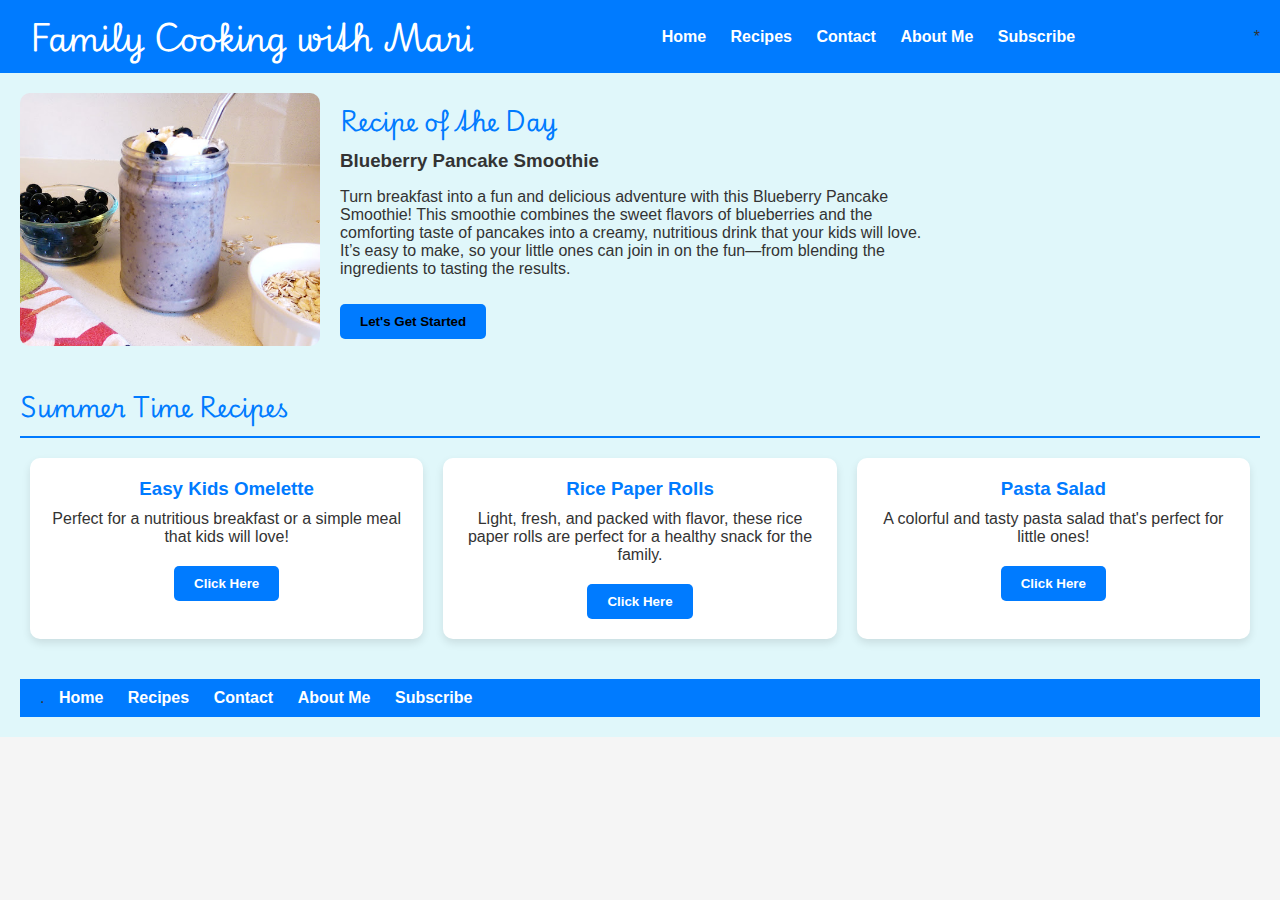
==== index.html @ 346c9d9d "Add files via upload" ====
<!DOCTYPE html>
<html lang="en">
<head>
      <meta charset="UTF-8">
    <meta name="viewport" content="width=device-width, initial-scale=1.0">
    <title>About Me - Family Cooking with Mari</title>
    <link rel="preconnect" href="https://fonts.googleapis.com">
    <link rel="preconnect" href="https://fonts.gstatic.com" crossorigin>
    <link href="https://fonts.googleapis.com/css2?family=Playwrite+AT:ital,wght@0,100..400;1,100..400&display=swap" rel="stylesheet">
    <link rel="stylesheet" href="styles.css">
</head>
<body>

    
     <div class="header">
        <a href="index.html" class="title-link">
            <h1>Family Cooking with Mari</h1>
        </a>
        <nav> 
            <a href="index.html">Home</a>
            <a href="recipes.html">Recipes</a>
            <a href="contact.html">Contact</a>
            <a href="aboutme.html">About Me</a>
            <a href="subscribe.html">Subscribe</a>
        </nav>*
    </div>

   
    <div class="main-content">
       
        <div class="recipe-of-the-day">
            <img src="bps.jpg" alt="Blueberry Pancake Smoothie">
            <div class="text">
                <h2>Recipe of the Day</h2>
                <h3>Blueberry Pancake Smoothie</h3>
                <p>Turn breakfast into a fun and delicious adventure with this Blueberry Pancake Smoothie! This smoothie combines the sweet flavors of blueberries and the comforting taste of pancakes into a creamy, nutritious drink that your kids will love. It’s easy to make, so your little ones can join in on the fun—from blending the ingredients to tasting the results.</p>
                <button>Let's Get Started</button>
            </div>
        </div>

        
        <div>
            <h2 class="section-title">Summer Time Recipes</h2>
            <div class="recipes">
                <div class="recipe-box">
                    <h3>Easy Kids Omelette</h3>
                    <p> Perfect for a nutritious breakfast or a simple meal that kids will love!</p>
                    <button>Click Here</button>
                </div>
                <div class="recipe-box">
                    <h3>Rice Paper Rolls</h3>
                    <p>Light, fresh, and packed with flavor, these rice paper rolls are perfect for a healthy snack for the family.</p>
                    <button>Click Here</button>
                </div>
                <div class="recipe-box">
                    <h3>Pasta Salad</h3>
                    <p>A colorful and tasty pasta salad that's perfect for little ones! </p>
                    <button>Click Here</button>
                </div>
            </div>
        </div>


    
    <div class="footer">
        <nav>.
            <a href="index.html">Home</a>
            <a href="recipes.html">Recipes</a>
            <a href="contact.html">Contact</a>
            <a href="aboutme.html">About Me</a>
            <a href="subscribe.html">Subscribe</a>
        </nav>
    </div>

</body>
</html>
---- styles.css ----
body {
    font-family: 'Roboto', sans-serif;
    margin: 0;
    padding: 0;
    background-color: #f5f5f5; 
    color: #333333; 
}

.header, .footer {
    background-color: #007bff; 
    padding: 10px 20px;
    display: flex;
    justify-content: space-between;
    align-items: center;
}

.header h1, .footer h1 {
    font-family: 'Playwrite AT', sans-serif; 
    color: #ffffff; /* White text color */
    margin: 0;
}

.header a, .footer a {
    text-decoration: none;
    color: #ffffff; 
    margin: 0 10px;
    font-weight: bold;
}

.header a:hover, .footer a:hover {
    color: #e0f7fa; 
}

.main-content {
    padding: 20px;
    background-color: #e0f7fa; 
}

.recipe-of-the-day {
    display: flex;
    align-items: center;
    margin-bottom: 40px;
}

.recipe-of-the-day img {
    max-width: 300px;
    margin-right: 20px;
    border-radius: 10px;
}

.recipe-of-the-day .text {
    max-width: 600px;
}

.recipe-of-the-day h2 {
    font-family: 'Playwrite AT', sans-serif; 
    color: #007bff; 
    margin: 0 0 10px 0;
}

.recipe-of-the-day h3 {
    color: #333333; 
    margin: 0 0 10px 0;
}

.recipe-of-the-day button {
    background-color: #007bff; 
    border: none;
    padding: 10px 20px;
    cursor: pointer;
    border-radius: 5px;
    font-weight: bold;
    margin-top: 10px;
}

.recipe-of-the-day button:hover {
    background-color: #0056b3; 
}

.section-title {
    margin: 40px 0 20px;
    font-size: 24px;
    color: #007bff; 
    border-bottom: 2px solid #007bff; 
    padding-bottom: 10px;
    font-family: 'Playwrite AT', sans-serif; 
}

.recipes {
    display: flex;
    justify-content: space-between;
    margin-bottom: 40px;
}

.recipe-box {
    background-color: #ffffff; 
    padding: 20px;
    flex: 1;
    margin: 0 10px;
    text-align: center;
    border-radius: 10px;
    box-shadow: 0 4px 8px rgba(0,0,0,0.1);
}

.recipe-box h3 {
    color: #007bff; 
    margin: 0 0 10px 0;
}

.recipe-box p {
    color: #333333; 
    margin: 0 0 20px 0;
}

.recipe-box button {
    background-color: #007bff; 
    color: #ffffff; 
    border: none;
    padding: 10px 20px;
    cursor: pointer;
    border-radius: 5px;
    font-weight: bold;
}

.recipe-box button:hover {
    background-color: #0056b3; 
}

.about-me {
    display: flex;
    flex-direction: column;
    align-items: center;
    margin-bottom: 40px;
}

.about-me .section-box {
    background-color: #e0f7fa; 
    padding: 20px;
    margin: 20px 0;
    border-radius: 10px;
    box-shadow: 0 4px 8px rgba(0, 0, 0, 0.1);
    max-width: 800px;
    text-align: center;
}

.about-me .section-box h2 {
    color: #007
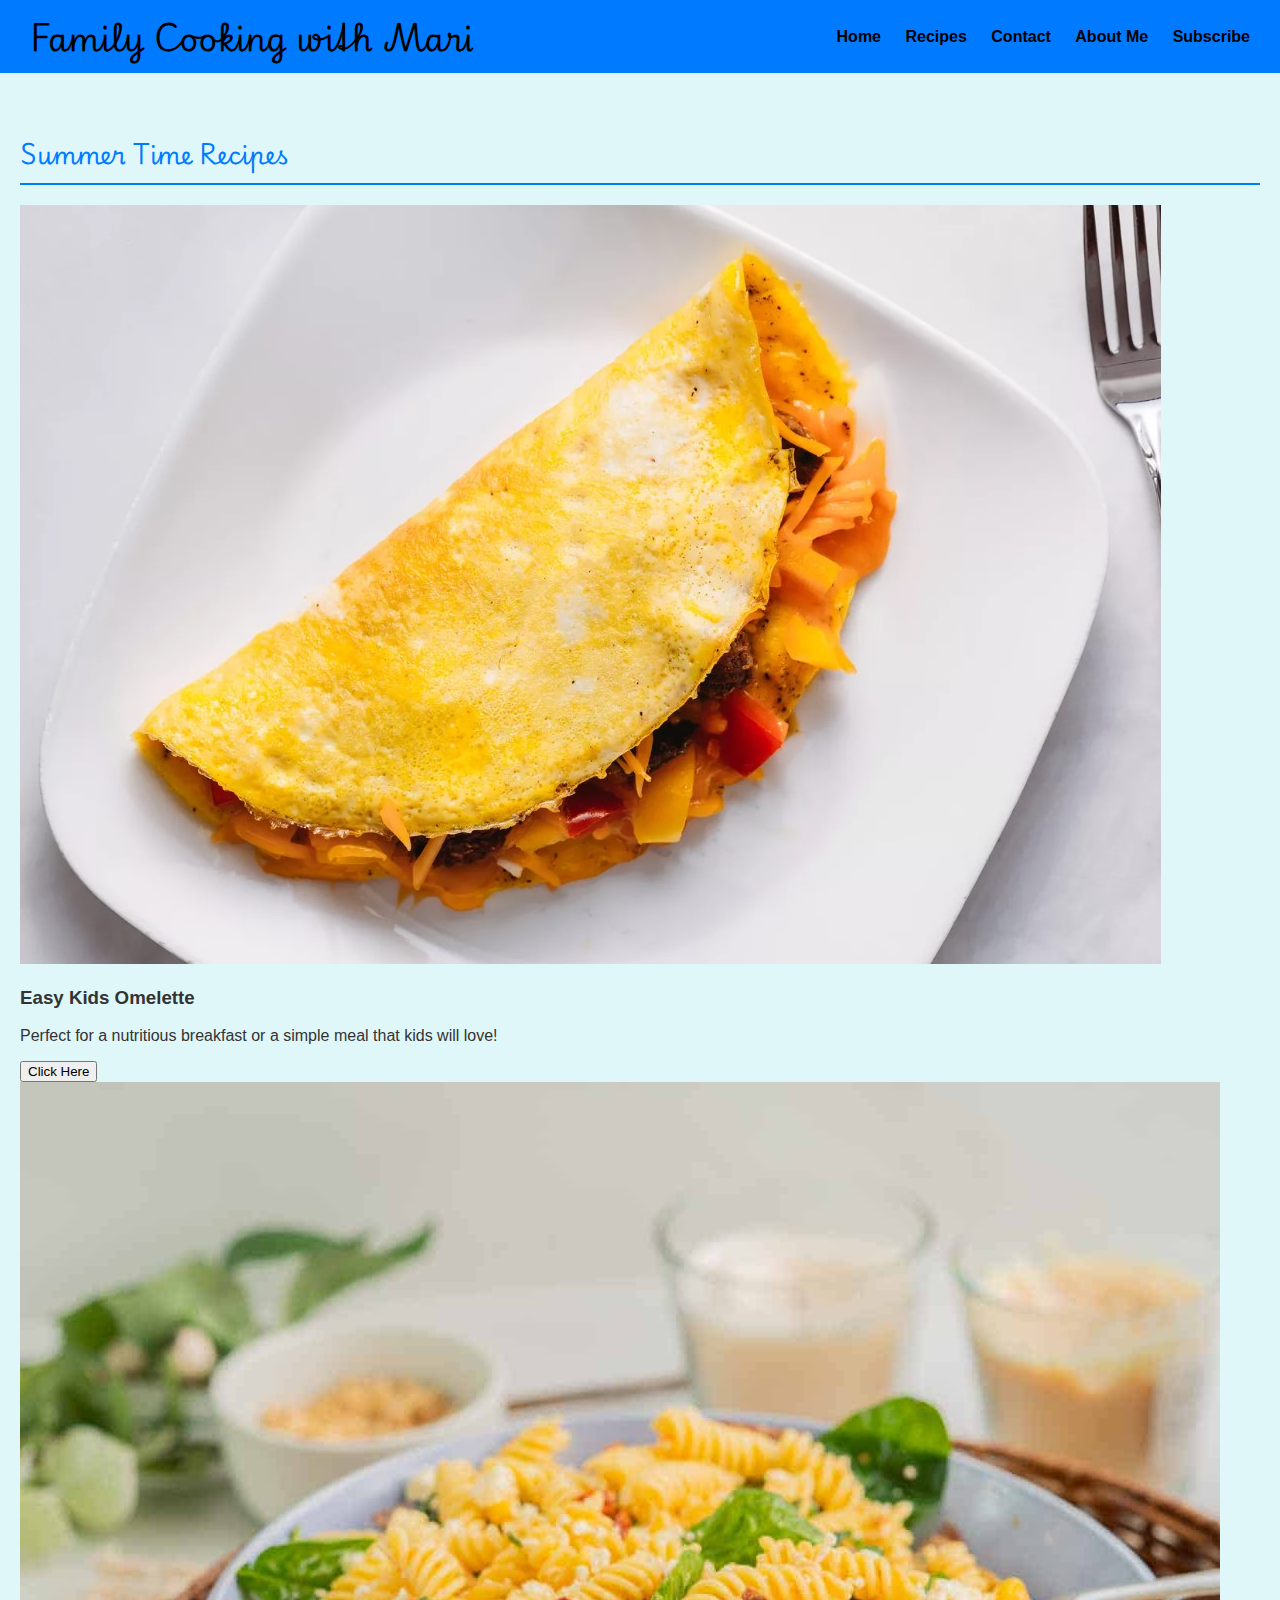
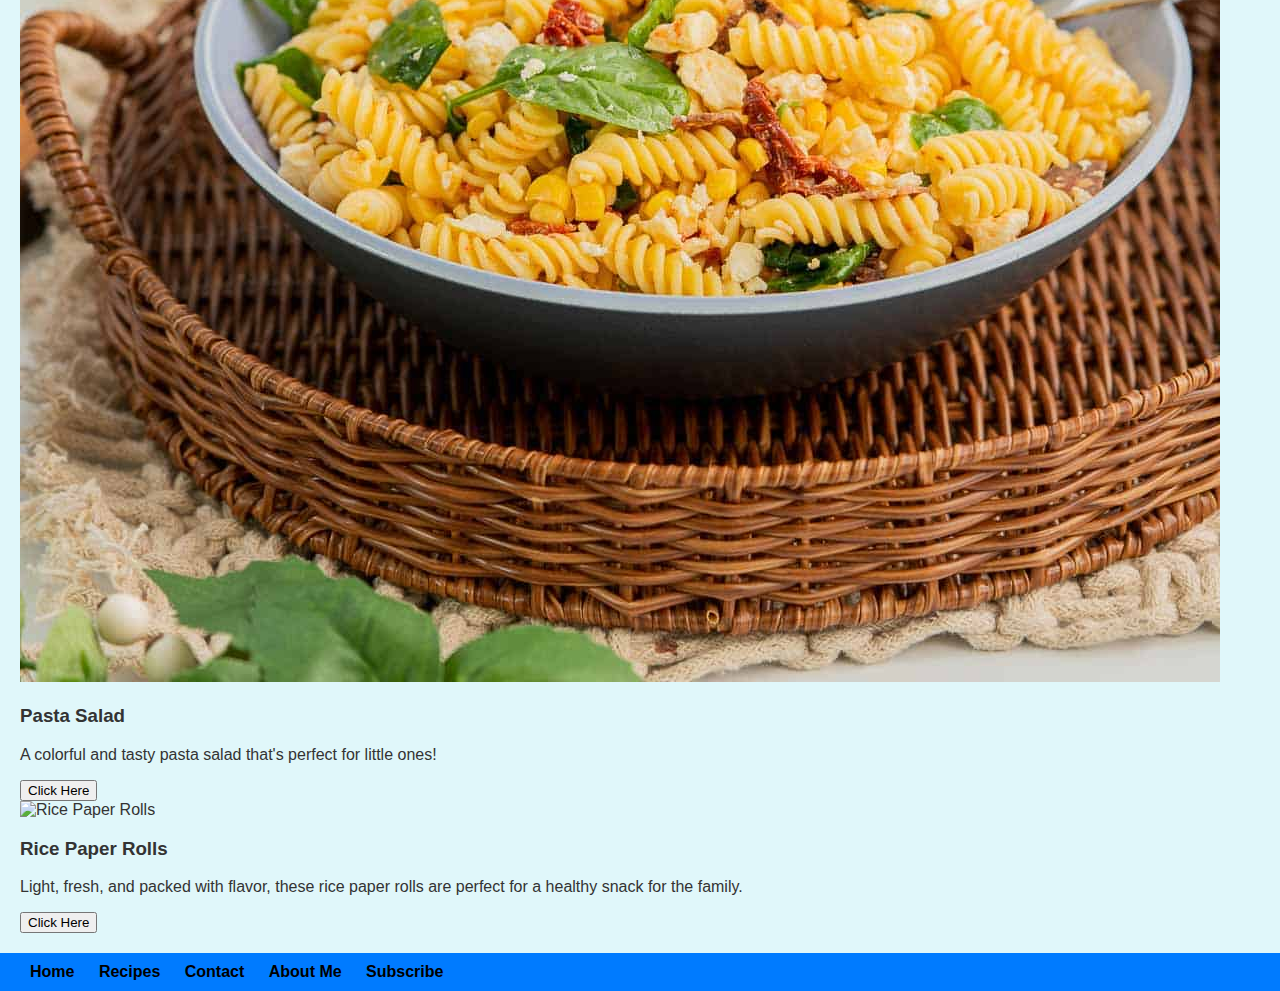
==== commit a2376f5b: "Update index.html" ====
--- a/index.html
+++ b/index.html
@@ -1,18 +1,16 @@
 <!DOCTYPE html>
 <html lang="en">
 <head>
-      <meta charset="UTF-8">
+    <meta charset="UTF-8">
     <meta name="viewport" content="width=device-width, initial-scale=1.0">
-    <title>About Me - Family Cooking with Mari</title>
+    <title>Family Cooking with Mari</title>
     <link rel="preconnect" href="https://fonts.googleapis.com">
     <link rel="preconnect" href="https://fonts.gstatic.com" crossorigin>
     <link href="https://fonts.googleapis.com/css2?family=Playwrite+AT:ital,wght@0,100..400;1,100..400&display=swap" rel="stylesheet">
     <link rel="stylesheet" href="styles.css">
 </head>
 <body>
-
-    
-     <div class="header">
+    <div class="header">
         <a href="index.html" class="title-link">
             <h1>Family Cooking with Mari</h1>
         </a>
@@ -22,48 +20,35 @@
             <a href="contact.html">Contact</a>
             <a href="aboutme.html">About Me</a>
             <a href="subscribe.html">Subscribe</a>
-        </nav>*
+        </nav>
     </div>
 
-   
     <div class="main-content">
-       
-        <div class="recipe-of-the-day">
-            <img src="bps.jpg" alt="Blueberry Pancake Smoothie">
-            <div class="text">
-                <h2>Recipe of the Day</h2>
-                <h3>Blueberry Pancake Smoothie</h3>
-                <p>Turn breakfast into a fun and delicious adventure with this Blueberry Pancake Smoothie! This smoothie combines the sweet flavors of blueberries and the comforting taste of pancakes into a creamy, nutritious drink that your kids will love. It’s easy to make, so your little ones can join in on the fun—from blending the ingredients to tasting the results.</p>
-                <button>Let's Get Started</button>
+        <h2 class="section-title">Summer Time Recipes</h2>
+        <div class="recipes">
+            <div class="recipe-box">
+                <img src="omeletteM.jpg" alt="Easy Kids Omelette">
+                <h3>Easy Kids Omelette</h3>
+                <p>Perfect for a nutritious breakfast or a simple meal that kids will love!</p>
+                <button onclick="location.href='omelette.html'">Click Here</button>
+            </div>
+            <div class="recipe-box">
+                <img src="pastasaladM.jpg" alt="Pasta Salad">
+                <h3>Pasta Salad</h3>
+                <p>A colorful and tasty pasta salad that's perfect for little ones!</p>
+                <button onclick="location.href='pastasalad.html'">Click Here</button>
+            </div>
+            <div class="recipe-box">
+                <img src="ricepaperrollsM.jpg" alt="Rice Paper Rolls">
+                <h3>Rice Paper Rolls</h3>
+                <p>Light, fresh, and packed with flavor, these rice paper rolls are perfect for a healthy snack for the family.</p>
+                <button onclick="location.href='ricepaperrolls.html'">Click Here</button>
             </div>
         </div>
+    </div>
 
-        
-        <div>
-            <h2 class="section-title">Summer Time Recipes</h2>
-            <div class="recipes">
-                <div class="recipe-box">
-                    <h3>Easy Kids Omelette</h3>
-                    <p> Perfect for a nutritious breakfast or a simple meal that kids will love!</p>
-                    <button>Click Here</button>
-                </div>
-                <div class="recipe-box">
-                    <h3>Rice Paper Rolls</h3>
-                    <p>Light, fresh, and packed with flavor, these rice paper rolls are perfect for a healthy snack for the family.</p>
-                    <button>Click Here</button>
-                </div>
-                <div class="recipe-box">
-                    <h3>Pasta Salad</h3>
-                    <p>A colorful and tasty pasta salad that's perfect for little ones! </p>
-                    <button>Click Here</button>
-                </div>
-            </div>
-        </div>
-
-
-    
     <div class="footer">
-        <nav>.
+        <nav>
             <a href="index.html">Home</a>
             <a href="recipes.html">Recipes</a>
             <a href="contact.html">Contact</a>
@@ -71,6 +56,5 @@
             <a href="subscribe.html">Subscribe</a>
         </nav>
     </div>
-
 </body>
 </html>
--- a/styles.css
+++ b/styles.css
@@ -2,12 +2,12 @@
     font-family: 'Roboto', sans-serif;
     margin: 0;
     padding: 0;
-    background-color: #f5f5f5; 
-    color: #333333; 
+    background-color: #f5f5f5;
+    color: #333333;
 }
 
 .header, .footer {
-    background-color: #007bff; 
+    background-color: #007bff;
     padding: 10px 20px;
     display: flex;
     justify-content: space-between;
@@ -15,133 +15,114 @@
 }
 
 .header h1, .footer h1 {
-    font-family: 'Playwrite AT', sans-serif; 
-    color: #ffffff; /* White text color */
+    font-family: 'Playwrite AT', sans-serif;
+    color: #000000;
     margin: 0;
 }
 
 .header a, .footer a {
     text-decoration: none;
-    color: #ffffff; 
+    color: #000000;
     margin: 0 10px;
     font-weight: bold;
 }
 
 .header a:hover, .footer a:hover {
-    color: #e0f7fa; 
+    color: #e0f7fa;
 }
 
 .main-content {
     padding: 20px;
-    background-color: #e0f7fa; 
+    background-color: #e0f7fa;
 }
 
-.recipe-of-the-day {
+.section-title {
+    margin: 40px 0 20px;
+    font-size: 24px;
+    color: #007bff;
+    border-bottom: 2px solid #007bff;
+    padding-bottom: 10px;
+    font-family: 'Playwrite AT', sans-serif;
+}
+
+.recipe-day, .recipe-section {
     display: flex;
     align-items: center;
     margin-bottom: 40px;
 }
 
-.recipe-of-the-day img {
+.recipe-day img, .recipe-section img {
     max-width: 300px;
+    height: auto;
+    border-radius: 10px;
     margin-right: 20px;
-    border-radius: 10px;
 }
 
-.recipe-of-the-day .text {
-    max-width: 600px;
+.recipe-day-content, .recipe-content {
+    flex: 1;
+    background-color: #ffffff;
+    padding: 20px;
+    border-radius: 10px;
+    box-shadow: 0 4px 8px rgba(0, 0, 0, 0.1);
 }
 
-.recipe-of-the-day h2 {
-    font-family: 'Playwrite AT', sans-serif; 
-    color: #007bff; 
+.recipe-content h3, .recipe-day-content h3 {
+    color: #007bff;
     margin: 0 0 10px 0;
 }
 
-.recipe-of-the-day h3 {
-    color: #333333; 
-    margin: 0 0 10px 0;
+.recipe-content p, .recipe-day-content p {
+    color: #333333;
+    margin: 0 0 20px 0;
 }
 
-.recipe-of-the-day button {
-    background-color: #007bff; 
+.recipe-content button, .recipe-day-content button, .recipe-content a button, .recipe-day-content a button {
+    background-color: #007bff;
+    color: #000000;
     border: none;
     padding: 10px 20px;
     cursor: pointer;
     border-radius: 5px;
     font-weight: bold;
-    margin-top: 10px;
+    text-decoration: none;
 }
 
-.recipe-of-the-day button:hover {
-    background-color: #0056b3; 
+.recipe-content button:hover, .recipe-day-content button:hover, .recipe-content a button:hover, .recipe-day-content a button:hover {
+    background-color: #0056b3;
 }
 
-.section-title {
-    margin: 40px 0 20px;
-    font-size: 24px;
-    color: #007bff; 
-    border-bottom: 2px solid #007bff; 
-    padding-bottom: 10px;
-    font-family: 'Playwrite AT', sans-serif; 
+.recipe-images {
+    display: flex;
+    justify-content: space-between;
+    margin-bottom: 20px;
 }
 
-.recipes {
-    display: flex;
-    justify-content: space-between;
-    margin-bottom: 40px;
+.recipe-images img {
+    max-width: 30%;
+    height: auto;
+    border-radius: 10px;
 }
 
-.recipe-box {
-    background-color: #ffffff; 
+
+.recipe-content {
+    flex: 2;
+    background-color: #ffffff;
     padding: 20px;
-    flex: 1;
-    margin: 0 10px;
-    text-align: center;
     border-radius: 10px;
-    box-shadow: 0 4px 8px rgba(0,0,0,0.1);
+    box-shadow: 0 4px 8px rgba(0, 0, 0, 0.1);
 }
 
-.recipe-box h3 {
-    color: #007bff; 
+.recipe-content h3 {
+    color: #007bff;
     margin: 0 0 10px 0;
 }
 
-.recipe-box p {
-    color: #333333; 
-    margin: 0 0 20px 0;
+.recipe-content ul {
+    list-style-type: disc;
+    padding-left: 20px;
 }
 
-.recipe-box button {
-    background-color: #007bff; 
-    color: #ffffff; 
-    border: none;
-    padding: 10px 20px;
-    cursor: pointer;
-    border-radius: 5px;
-    font-weight: bold;
+.recipe-content ol {
+    list-style-type: decimal;
+    padding-left: 20px;
 }
-
-.recipe-box button:hover {
-    background-color: #0056b3; 
-}
-
-.about-me {
-    display: flex;
-    flex-direction: column;
-    align-items: center;
-    margin-bottom: 40px;
-}
-
-.about-me .section-box {
-    background-color: #e0f7fa; 
-    padding: 20px;
-    margin: 20px 0;
-    border-radius: 10px;
-    box-shadow: 0 4px 8px rgba(0, 0, 0, 0.1);
-    max-width: 800px;
-    text-align: center;
-}
-
-.about-me .section-box h2 {
-    color: #007
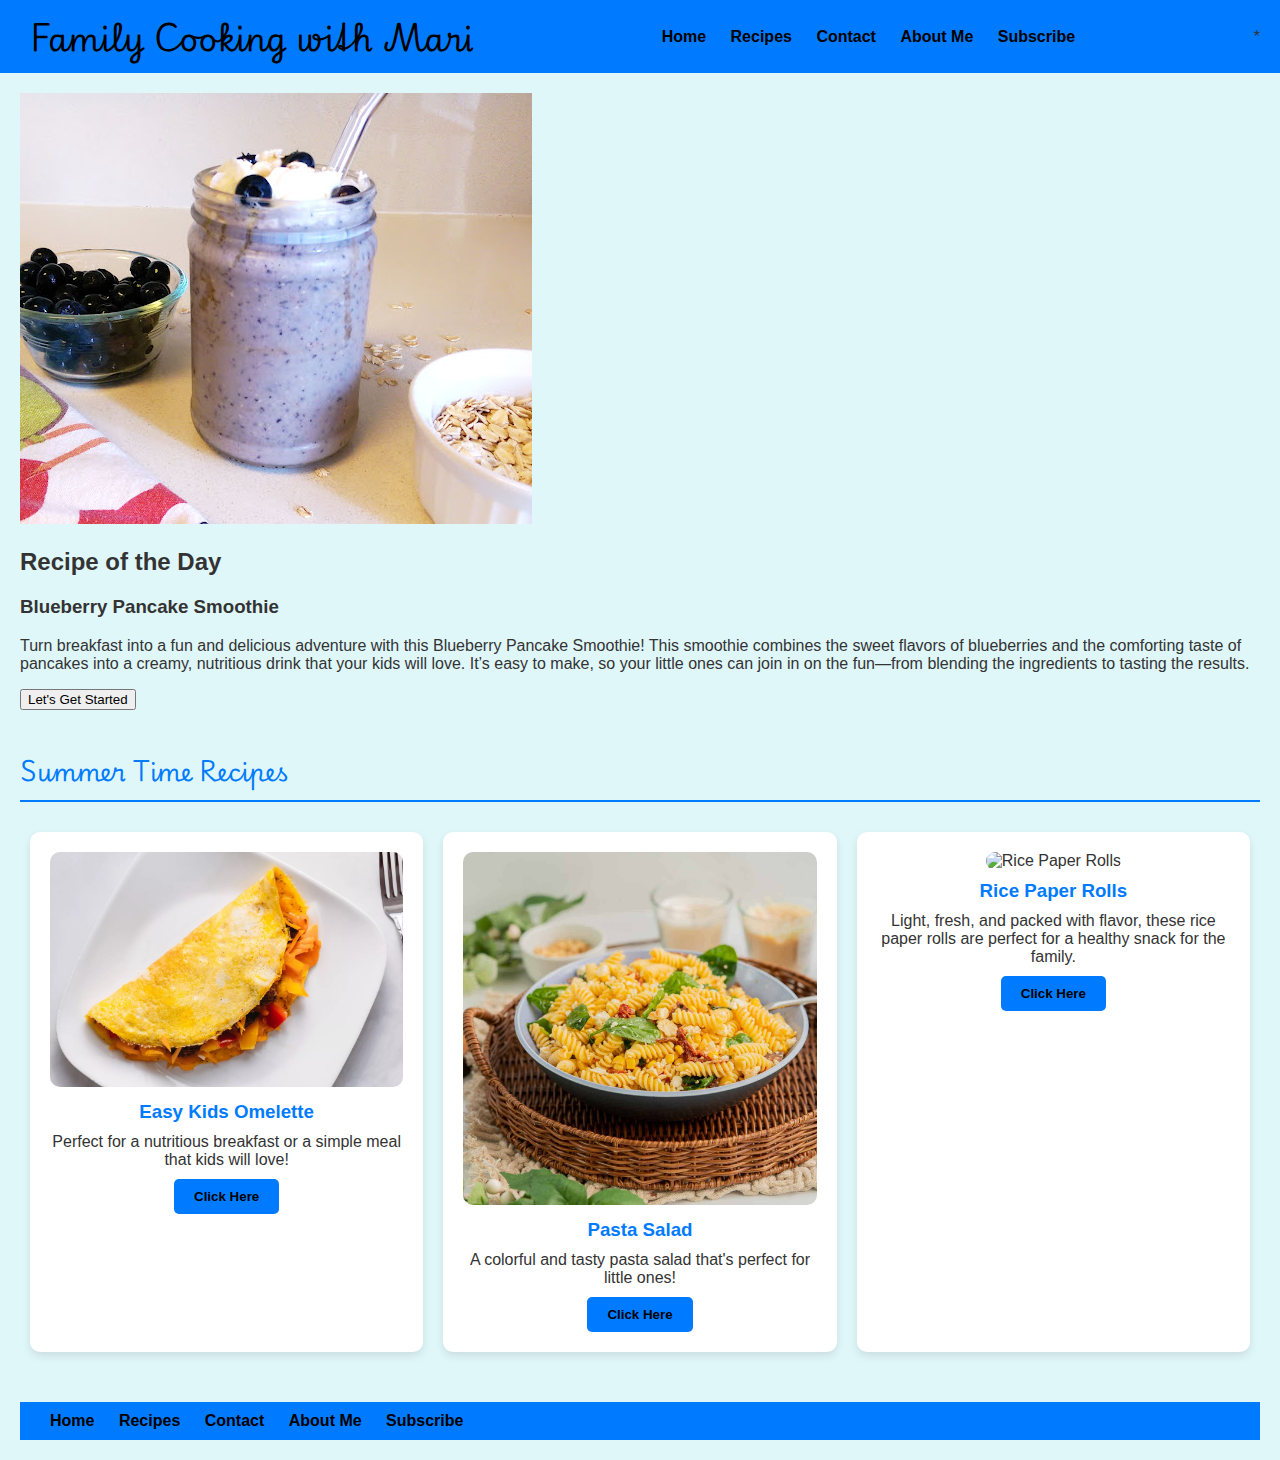
==== commit 6d2b103d: "Add files via upload" ====
--- a/index.html
+++ b/index.html
@@ -1,16 +1,18 @@
 <!DOCTYPE html>
 <html lang="en">
 <head>
-    <meta charset="UTF-8">
+      <meta charset="UTF-8">
     <meta name="viewport" content="width=device-width, initial-scale=1.0">
-    <title>Family Cooking with Mari</title>
+    <title>About Me - Family Cooking with Mari</title>
     <link rel="preconnect" href="https://fonts.googleapis.com">
     <link rel="preconnect" href="https://fonts.gstatic.com" crossorigin>
     <link href="https://fonts.googleapis.com/css2?family=Playwrite+AT:ital,wght@0,100..400;1,100..400&display=swap" rel="stylesheet">
     <link rel="stylesheet" href="styles.css">
 </head>
 <body>
-    <div class="header">
+
+    
+     <div class="header">
         <a href="index.html" class="title-link">
             <h1>Family Cooking with Mari</h1>
         </a>
@@ -20,11 +22,25 @@
             <a href="contact.html">Contact</a>
             <a href="aboutme.html">About Me</a>
             <a href="subscribe.html">Subscribe</a>
-        </nav>
+        </nav>*
     </div>
 
+   
     <div class="main-content">
-        <h2 class="section-title">Summer Time Recipes</h2>
+       
+        <div class="recipe-of-the-day">
+            <img src="bps.jpg" alt="Blueberry Pancake Smoothie">
+            <div class="text">
+                <h2>Recipe of the Day</h2>
+                <h3>Blueberry Pancake Smoothie</h3>
+                <p>Turn breakfast into a fun and delicious adventure with this Blueberry Pancake Smoothie! This smoothie combines the sweet flavors of blueberries and the comforting taste of pancakes into a creamy, nutritious drink that your kids will love. It’s easy to make, so your little ones can join in on the fun—from blending the ingredients to tasting the results.</p>
+                <button>Let's Get Started</button>
+            </div>
+        </div>
+
+        
+        <div>
+            <h2 class="section-title">Summer Time Recipes</h2>
         <div class="recipes">
             <div class="recipe-box">
                 <img src="omeletteM.jpg" alt="Easy Kids Omelette">
@@ -57,4 +73,4 @@
         </nav>
     </div>
 </body>
-</html>
+</html>--- a/styles.css
+++ b/styles.css
@@ -2,12 +2,12 @@
     font-family: 'Roboto', sans-serif;
     margin: 0;
     padding: 0;
-    background-color: #f5f5f5;
-    color: #333333;
+    background-color: #f5f5f5; 
+    color: #333333; 
 }
 
 .header, .footer {
-    background-color: #007bff;
+    background-color: #007bff; 
     padding: 10px 20px;
     display: flex;
     justify-content: space-between;
@@ -15,8 +15,8 @@
 }
 
 .header h1, .footer h1 {
-    font-family: 'Playwrite AT', sans-serif;
-    color: #000000;
+    font-family: 'Playwrite AT', sans-serif; 
+    color: #000000; 
     margin: 0;
 }
 
@@ -28,101 +28,68 @@
 }
 
 .header a:hover, .footer a:hover {
-    color: #e0f7fa;
+    color: #e0f7fa; 
 }
 
 .main-content {
     padding: 20px;
-    background-color: #e0f7fa;
+    background-color: #e0f7fa; 
 }
 
 .section-title {
     margin: 40px 0 20px;
     font-size: 24px;
-    color: #007bff;
-    border-bottom: 2px solid #007bff;
+    color: #007bff; 
+    border-bottom: 2px solid #007bff; 
     padding-bottom: 10px;
-    font-family: 'Playwrite AT', sans-serif;
+    font-family: 'Playwrite AT', sans-serif; 
 }
 
-.recipe-day, .recipe-section {
+.recipes {
     display: flex;
-    align-items: center;
+    justify-content: space-between;
     margin-bottom: 40px;
+    flex-wrap: wrap;
 }
 
-.recipe-day img, .recipe-section img {
-    max-width: 300px;
+.recipe-box {
+    background-color: #ffffff; 
+    padding: 20px;
+    flex: 1;
+    margin: 10px;
+    text-align: center;
+    border-radius: 10px;
+    box-shadow: 0 4px 8px rgba(0,0,0,0.1);
+    max-width: calc(33.33% - 20px); /* Adjusted to ensure three in a row */
+    box-sizing: border-box; /* Ensure padding and border are included in the element's total width and height */
+}
+
+.recipe-box img {
+    max-width: 100%;
     height: auto;
     border-radius: 10px;
-    margin-right: 20px;
 }
 
-.recipe-day-content, .recipe-content {
-    flex: 1;
-    background-color: #ffffff;
-    padding: 20px;
-    border-radius: 10px;
-    box-shadow: 0 4px 8px rgba(0, 0, 0, 0.1);
+.recipe-box h3 {
+    color: #007bff; 
+    margin: 10px 0;
 }
 
-.recipe-content h3, .recipe-day-content h3 {
-    color: #007bff;
+.recipe-box p {
+    color: #333333; 
     margin: 0 0 10px 0;
 }
 
-.recipe-content p, .recipe-day-content p {
-    color: #333333;
-    margin: 0 0 20px 0;
-}
-
-.recipe-content button, .recipe-day-content button, .recipe-content a button, .recipe-day-content a button {
-    background-color: #007bff;
-    color: #000000;
+.recipe-box button {
+    background-color: #007bff; 
+    color: #000000; 
     border: none;
     padding: 10px 20px;
     cursor: pointer;
     border-radius: 5px;
     font-weight: bold;
-    text-decoration: none;
 }
 
-.recipe-content button:hover, .recipe-day-content button:hover, .recipe-content a button:hover, .recipe-day-content a button:hover {
-    background-color: #0056b3;
+.recipe-box button:hover {
+    background-color: #0056b3; 
 }
-
-.recipe-images {
-    display: flex;
-    justify-content: space-between;
-    margin-bottom: 20px;
-}
-
-.recipe-images img {
-    max-width: 30%;
-    height: auto;
-    border-radius: 10px;
-}
-
-
-.recipe-content {
-    flex: 2;
-    background-color: #ffffff;
-    padding: 20px;
-    border-radius: 10px;
-    box-shadow: 0 4px 8px rgba(0, 0, 0, 0.1);
-}
-
-.recipe-content h3 {
-    color: #007bff;
-    margin: 0 0 10px 0;
-}
-
-.recipe-content ul {
-    list-style-type: disc;
-    padding-left: 20px;
-}
-
-.recipe-content ol {
-    list-style-type: decimal;
-    padding-left: 20px;
-}
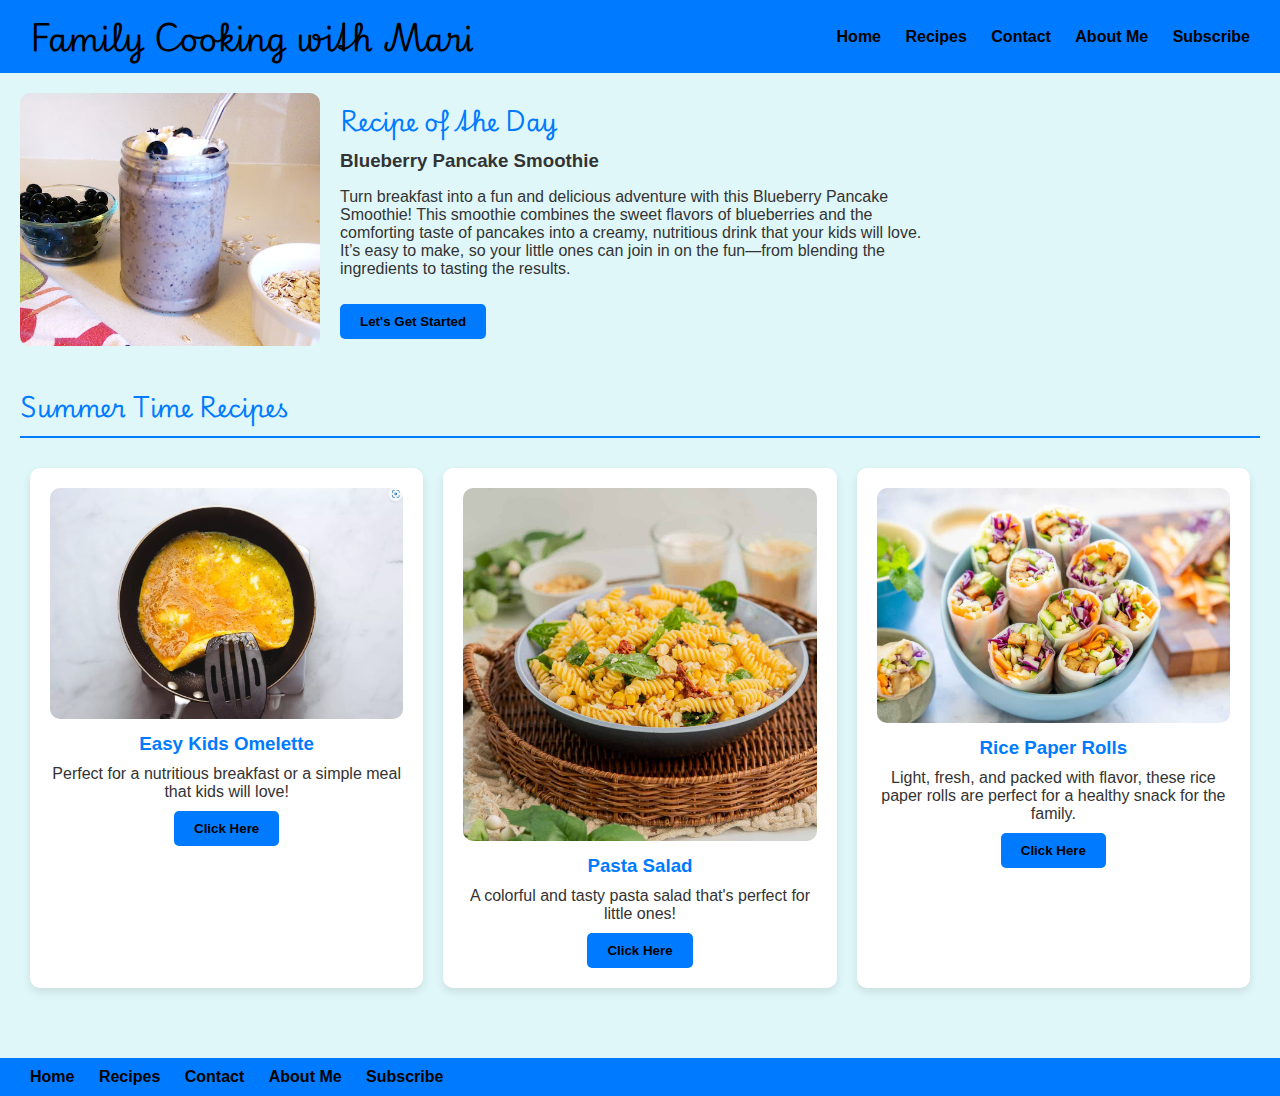
==== commit 97ee7820: "Add files via upload" ====
--- a/index.html
+++ b/index.html
@@ -1,8 +1,9 @@
 <!DOCTYPE html>
 <html lang="en">
 <head>
-      <meta charset="UTF-8">
+    <meta charset="UTF-8">
     <meta name="viewport" content="width=device-width, initial-scale=1.0">
+     <meta name="description" content="Discover the recipe of the day featuring a delicious Blueberry Pancake Smoothie, and explore other summer recipes perfect for kids. From easy omelettes to vibrant pasta salads and fresh rice paper rolls, find family-friendly meals to enjoy together.">
     <title>About Me - Family Cooking with Mari</title>
     <link rel="preconnect" href="https://fonts.googleapis.com">
     <link rel="preconnect" href="https://fonts.gstatic.com" crossorigin>
@@ -11,54 +12,49 @@
 </head>
 <body>
 
-    
-     <div class="header">
+    <div class="header">
         <a href="index.html" class="title-link">
             <h1>Family Cooking with Mari</h1>
         </a>
-        <nav> 
+        <nav>
             <a href="index.html">Home</a>
             <a href="recipes.html">Recipes</a>
             <a href="contact.html">Contact</a>
             <a href="aboutme.html">About Me</a>
             <a href="subscribe.html">Subscribe</a>
-        </nav>*
+        </nav>
     </div>
 
-   
     <div class="main-content">
-       
         <div class="recipe-of-the-day">
             <img src="bps.jpg" alt="Blueberry Pancake Smoothie">
             <div class="text">
                 <h2>Recipe of the Day</h2>
                 <h3>Blueberry Pancake Smoothie</h3>
                 <p>Turn breakfast into a fun and delicious adventure with this Blueberry Pancake Smoothie! This smoothie combines the sweet flavors of blueberries and the comforting taste of pancakes into a creamy, nutritious drink that your kids will love. It’s easy to make, so your little ones can join in on the fun—from blending the ingredients to tasting the results.</p>
-                <button>Let's Get Started</button>
+                <a href="blueberrypancakesmoothie.html"><button>Let's Get Started</button></a>
             </div>
         </div>
 
-        
-        <div>
-            <h2 class="section-title">Summer Time Recipes</h2>
+        <h2 class="section-title">Summer Time Recipes</h2>
         <div class="recipes">
             <div class="recipe-box">
-                <img src="omeletteM.jpg" alt="Easy Kids Omelette">
+                <img src="omelette1.jpg" alt="Easy Kids Omelette">
                 <h3>Easy Kids Omelette</h3>
                 <p>Perfect for a nutritious breakfast or a simple meal that kids will love!</p>
-                <button onclick="location.href='omelette.html'">Click Here</button>
+                <a href="omelette.html"><button>Click Here</button></a>
             </div>
             <div class="recipe-box">
                 <img src="pastasaladM.jpg" alt="Pasta Salad">
                 <h3>Pasta Salad</h3>
                 <p>A colorful and tasty pasta salad that's perfect for little ones!</p>
-                <button onclick="location.href='pastasalad.html'">Click Here</button>
+                <a href="pastasalad.html"><button>Click Here</button></a>
             </div>
             <div class="recipe-box">
-                <img src="ricepaperrollsM.jpg" alt="Rice Paper Rolls">
+                <img src="ricepaperrollM.jpg" alt="Rice Paper Rolls">
                 <h3>Rice Paper Rolls</h3>
                 <p>Light, fresh, and packed with flavor, these rice paper rolls are perfect for a healthy snack for the family.</p>
-                <button onclick="location.href='ricepaperrolls.html'">Click Here</button>
+                <a href="ricepaperroll.html"><button>Click Here</button></a>
             </div>
         </div>
     </div>
@@ -73,4 +69,4 @@
         </nav>
     </div>
 </body>
-</html>+</html>
--- a/styles.css
+++ b/styles.css
@@ -36,6 +36,86 @@
     background-color: #e0f7fa; 
 }
 
+
+.about-me {
+    display: flex;
+    flex-direction: row;
+    align-items: flex-start;
+    gap: 20px;
+    margin-top: 20px;
+}
+
+.about-image {
+    width: 100%;
+    max-width: 300px;
+    border-radius: 10px;
+    box-shadow: 0 4px 8px rgba(0, 0, 0, 0.1);
+}
+
+.about-info {
+    flex: 1;
+    display: flex;
+    flex-direction: column;
+    gap: 20px;
+}
+
+.about-text-box {
+    background-color: #e0f7fa;
+    padding: 20px;
+    border-radius: 10px;
+    box-shadow: 0 4px 8px rgba(0, 0, 0, 0.1);
+}
+
+.about-text {
+    margin: 0;
+    line-height: 1.6;
+    color: #333;
+}
+
+
+
+.recipe-of-the-day {
+    display: flex;
+    align-items: center;
+    margin-bottom: 40px;
+}
+
+.recipe-of-the-day img {
+    max-width: 300px;
+    margin-right: 20px;
+    border-radius: 10px;
+}
+
+.recipe-of-the-day .text {
+    max-width: 600px;
+}
+
+.recipe-of-the-day h2 {
+    font-family: 'Playwrite AT', sans-serif; 
+    color: #007bff; 
+    margin: 0 0 10px 0;
+}
+
+.recipe-of-the-day h3 {
+    color: #333333; 
+    margin: 0 0 10px 0;
+}
+
+.recipe-of-the-day button {
+    background-color: #007bff; 
+    border: none;
+    padding: 10px 20px;
+    cursor: pointer;
+    border-radius: 5px;
+    font-weight: bold;
+    margin-top: 10px;
+    color: #000000; 
+}
+
+.recipe-of-the-day button:hover {
+    background-color: #0056b3; 
+}
+
 .section-title {
     margin: 40px 0 20px;
     font-size: 24px;
@@ -60,8 +140,8 @@
     text-align: center;
     border-radius: 10px;
     box-shadow: 0 4px 8px rgba(0,0,0,0.1);
-    max-width: calc(33.33% - 20px); /* Adjusted to ensure three in a row */
-    box-sizing: border-box; /* Ensure padding and border are included in the element's total width and height */
+    max-width: calc(33.33% - 20px); 
+    box-sizing: border-box; 
 }
 
 .recipe-box img {
